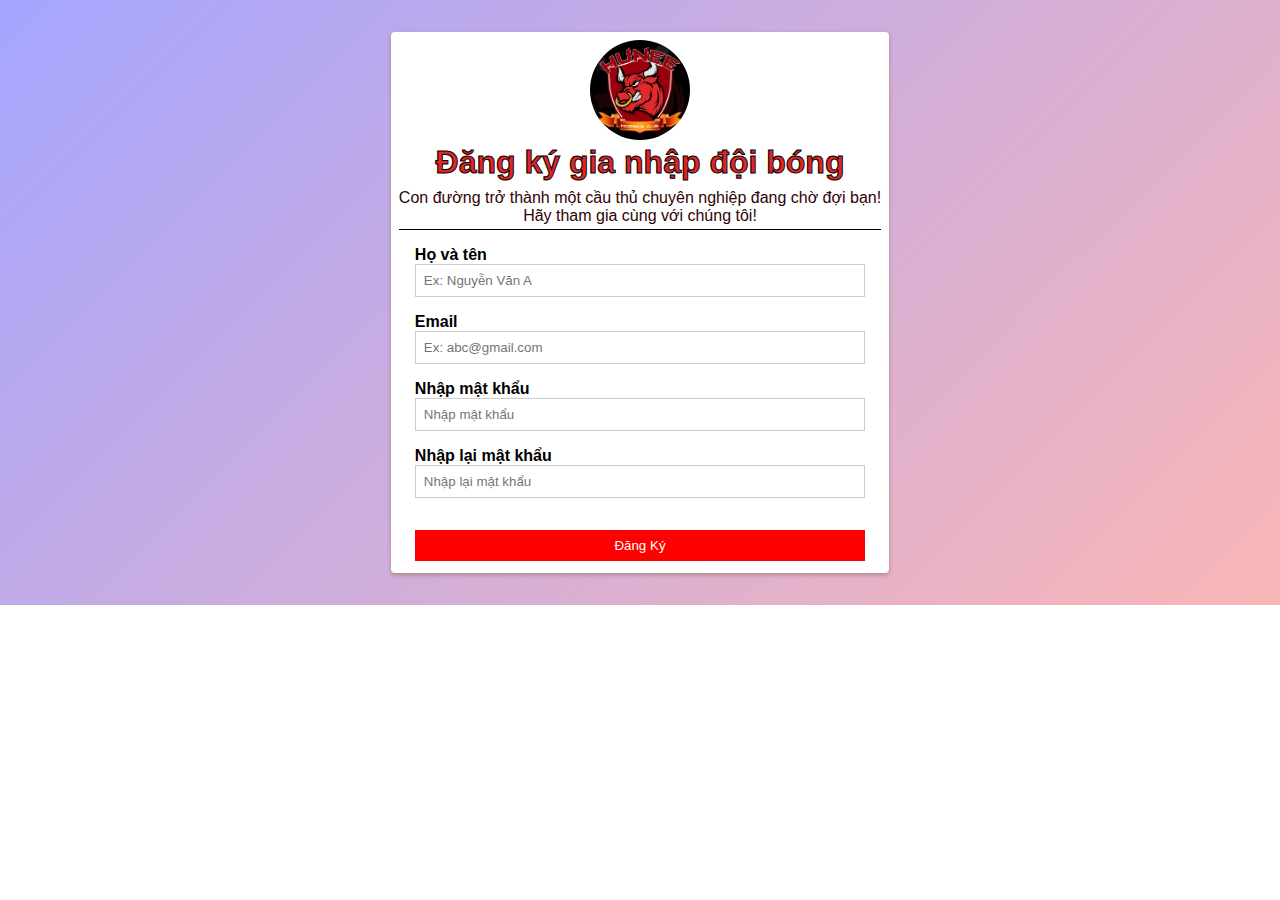
==== index.html @ 3164148f "up" ====
<!DOCTYPE html>
<html lang="en">
<head>
    <meta charset="UTF-8">
    <meta http-equiv="X-UA-Compatible" content="IE=edge">
    <meta name="viewport" content="width=device-width, initial-scale=1.0">
    <title>Hunee Football Club</title>
    <!-- link file css -->
    <link rel="stylesheet" href="./assets/css/main.css">
</head>
<body>
    <div class="main">
        <form action="" class="form" id="form-1">
            <div class="form__heading">
                <img src="./assets/image/logo.jpg" alt="" class="form__heading--logo">
                <span class="form__heading--title">Đăng ký gia nhập đội bóng</span>
                <div class="form__heading--text">
                    <span>Con đường trở thành một cầu thủ chuyên nghiệp đang chờ đợi bạn!</span>
                    <br>
                    <span>Hãy tham gia cùng với chúng tôi!</span>
                </div>
            </div>    
            <div class="form__container">
                <!-- Tạo các form-group -->
                <div class="form__group">
                    <label for="input-name" class="form__group--title">Họ và tên</label>
                    <br>
                    <div>
                        <div>
                            <input type="text" id="input-name" placeholder="Ex: Nguyễn Văn A" class="form__group--input" name="fullname">
                        </div>
                    </div>
                    <span class="form__group--message"></span>
                </div>
                <!-- Tạo các form-group -->
                <div class="form__group">
                    <label for="input-email" class="form__group--title">Email</label>
                    <br>
                    <input type="email" id="input-email" placeholder="Ex: abc@gmail.com" class="form__group--input" name="email">
                    <span class="form__group--message"></span>
                </div>
                <!-- Tạo các form-group -->
                <div class="form__group">
                    <label for="input-password" class="form__group--title">Nhập mật khẩu</label>
                    <br>
                    <input type="text" id="input-password" placeholder="Nhập mật khẩu" class="form__group--input" name="password">
                    <span class="form__group--message"></span>
                </div>
                <!-- Tạo các form-group -->
                <div class="form__group">
                    <label for="input-repassword" class="form__group--title">Nhập lại mật khẩu</label>
                    <br>
                    <input type="password" id="input-repassword" placeholder="Nhập lại mật khẩu" class="form__group--input" name="repassword">
                    <span class="form__group--message"></span>
                </div>
            </div>
            <div class="form__footer">
                <button type="submit" class="btn-submit">Đăng Ký</button>
            </div>
        </form>
    </div>
    <script src="./assets/javascript/main.js"></script>
    <script>
        //Mong muốn
        Validator({
            form: "#form-1",
            formGroup: ".form__group",
            errorSelector: ".form__group--message",
            rules: [
                Validator.isRequired("#input-name"),
                // Validator.isRequired("#input-email"),
                // Validator.isEmail("#input-email"),
                Validator.minLength("#input-password", 6),
                Validator.isRequired("#input-repassword"),
                Validator.isConfirm("#input-repassword", function(){
                    return document.querySelector('#form-1 #input-password').value;
                }, 'Mật khẩu nhập lại không chính xác!'),
            ],
            onSubmit: function(data){
                // Call API
                console.log(data)
            }
        });
    </script>
</body>
</html>
---- assets/css/main.css ----
/* reset css */
* {
    padding: 0;
    margin: 0;
    box-sizing: border-box;
}
html{
    font-family: 'Segoe UI', Tahoma, Geneva, Verdana, sans-serif;
}
.main{
    background-image: linear-gradient(135deg, rgb(165, 165, 255), rgb(250, 182, 182));
    display: flex;
    align-items: center;
    justify-content: center;
}
.form{
    background-color: #fff;
    min-width: 200px;
    margin: 32px auto;
    border-radius: 4px;
    box-shadow: 0 2px 4px #ac8888;
}
.form__heading{
    display: flex;
    flex-direction: column;
    align-items: center;
    padding: 8px 0;
}
.form__heading--logo{
    width: 100px;
    border-radius: 50%;
}
.form__heading--title{
    padding: 4px 12px;
    font-size: 2rem;
    font-weight: 700;
    color: rgb(224, 37, 37);
    -webkit-text-stroke: 1px #000;
}
.form__heading--text{
    font-size: 1rem;
    margin: 4px 8px;
    color: #2e0303;
    padding-bottom: 4px;
    border-bottom: 1px solid #000;
    text-align: center;
}
.form__container{
    padding: 4px 24px 16px;
}
.form__group{
    margin-bottom: 16px;
}
.form__group--title{
    font-size: 1rem;
    font-weight: 700;
    color: rgb(0, 0, 0);
}
.form__group--input{
    width: 100%;
    padding: 8px;
    outline: none;
    border: 1px solid #ccc
}
.form__footer{
    display: flex;
    justify-content: center;
    margin-bottom: 12px;
    padding: 0 24px;
}
.btn-submit{
    padding: 8px 16px;
    flex: 1;
    background-color: rgb(255, 0, 0);
    color: #fff;
    border: none;
}
.form__group.show-error .form__group--input{
    border-color: red;
}
.form__group.show-error .form__group--message{
    color: red;
    font-size: 0.8rem;
}
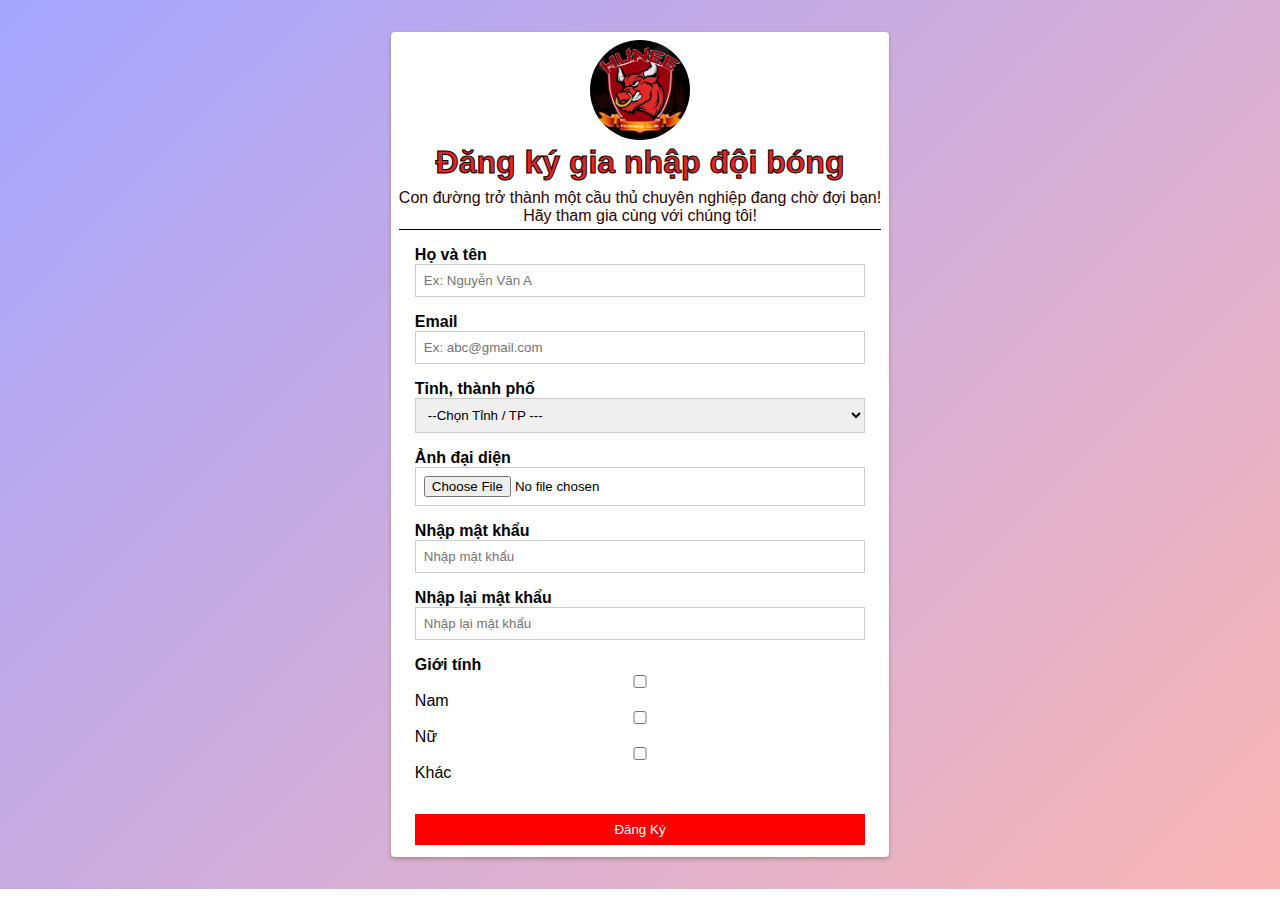
==== commit 29ddd0aa: "up" ====
--- a/index.html
+++ b/index.html
@@ -25,11 +25,7 @@
                 <div class="form__group">
                     <label for="input-name" class="form__group--title">Họ và tên</label>
                     <br>
-                    <div>
-                        <div>
-                            <input type="text" id="input-name" placeholder="Ex: Nguyễn Văn A" class="form__group--input" name="fullname">
-                        </div>
-                    </div>
+                    <input type="text" id="input-name" placeholder="Ex: Nguyễn Văn A" class="form__group--input" name="fullname">
                     <span class="form__group--message"></span>
                 </div>
                 <!-- Tạo các form-group -->
@@ -37,6 +33,25 @@
                     <label for="input-email" class="form__group--title">Email</label>
                     <br>
                     <input type="email" id="input-email" placeholder="Ex: abc@gmail.com" class="form__group--input" name="email">
+                    <span class="form__group--message"></span>
+                </div>
+                <!-- Tạo các form-group -->
+                <div class="form__group">
+                    <label for="input-province" class="form__group--title">Tỉnh, thành phố</label>
+                    <br>
+                    <select id="input-province" class="form__group--input" name="province">
+                        <option value="">--Chọn Tỉnh / TP ---</option>
+                        <option value="Hà Nội">Hà Nội</option>
+                        <option value="Hưng Yên">Hưng Yên</option>
+                        <option value="Hải Dương">Hải Dương</option>
+                    </select>
+                    <span class="form__group--message"></span>
+                </div>
+                <!-- Tạo các form-group -->
+                <div class="form__group">
+                    <label for="input-avatar" class="form__group--title">Ảnh đại diện</label>
+                    <br>
+                    <input type="file" id="input-avatar" class="form__group--input" name="avatar">
                     <span class="form__group--message"></span>
                 </div>
                 <!-- Tạo các form-group -->
@@ -53,34 +68,56 @@
                     <input type="password" id="input-repassword" placeholder="Nhập lại mật khẩu" class="form__group--input" name="repassword">
                     <span class="form__group--message"></span>
                 </div>
+                <!-- Thêm tag radio và checkbox -->
+                <div class="form__group">
+                    <label for="gender" class="form__group--title">Giới tính</label>
+                    <br>
+                    <div>
+                        <input type="checkbox" class="form__group--input" name="gender" value="Nam">
+                        Nam
+                    </div>
+                    <div>
+                        <input type="checkbox"  class="form__group--input" name="gender" value="Nữ">
+                        Nữ
+                    </div>
+                    <div>
+                        <input type="checkbox"  class="form__group--input" name="gender" value="Khác">
+                        Khác
+                    </div>
+                    <span class="form__group--message"></span>
+                </div>
             </div>
             <div class="form__footer">
-                <button type="submit" class="btn-submit">Đăng Ký</button>
+                <button class="btn-submit">Đăng Ký</button>
             </div>
         </form>
     </div>
-    <script src="./assets/javascript/main.js"></script>
+    <script src="./assets/javascript/Validation.js"></script>
+    <!-- Mong muốn output nhận được-->
     <script>
-        //Mong muốn
-        Validator({
+        Validation({
             form: "#form-1",
-            formGroup: ".form__group",
-            errorSelector: ".form__group--message",
+            formGroupSelector: ".form__group",
+            errorSelector: '.form__group--message',
+            passwordSelector: '#input-password',
             rules: [
-                Validator.isRequired("#input-name"),
-                // Validator.isRequired("#input-email"),
-                // Validator.isEmail("#input-email"),
-                Validator.minLength("#input-password", 6),
-                Validator.isRequired("#input-repassword"),
-                Validator.isConfirm("#input-repassword", function(){
-                    return document.querySelector('#form-1 #input-password').value;
-                }, 'Mật khẩu nhập lại không chính xác!'),
+                // Validation.isRequired('#input-name'),
+                // Validation.isRequired('#input-email'),
+                Validation.isRequired('#input-avatar'),
+                // Validation.isEmail('#input-email'),
+                // Validation.minLength('#input-password', 5),
+                // Validation.isRequired('#input-repassword'),
+                // Validation.isRequired('#input-province'),
+                // Validation.isRequired('input[name="gender"]'),
+                // Validation.checkPassword('#input-repassword', function(){
+                //     return document.querySelector('#form-1 #input-password').value;
+                // }, "Mật khẩu nhập vào không chính xác"),
             ],
             onSubmit: function(data){
-                // Call API
-                console.log(data)
+                console.log(data);
+                // Thực hiện call API
             }
-        });
+        })
     </script>
 </body>
 </html>--- a/assets/css/main.css
+++ b/assets/css/main.css
@@ -78,7 +78,13 @@
 .form__group.show-error .form__group--input{
     border-color: red;
 }
+.form__group.show-access .form__group--input{
+    border-color: green;
+}
 .form__group.show-error .form__group--message{
     color: red;
     font-size: 0.8rem;
+}
+.Gen div{
+    text-align: center;   
 }